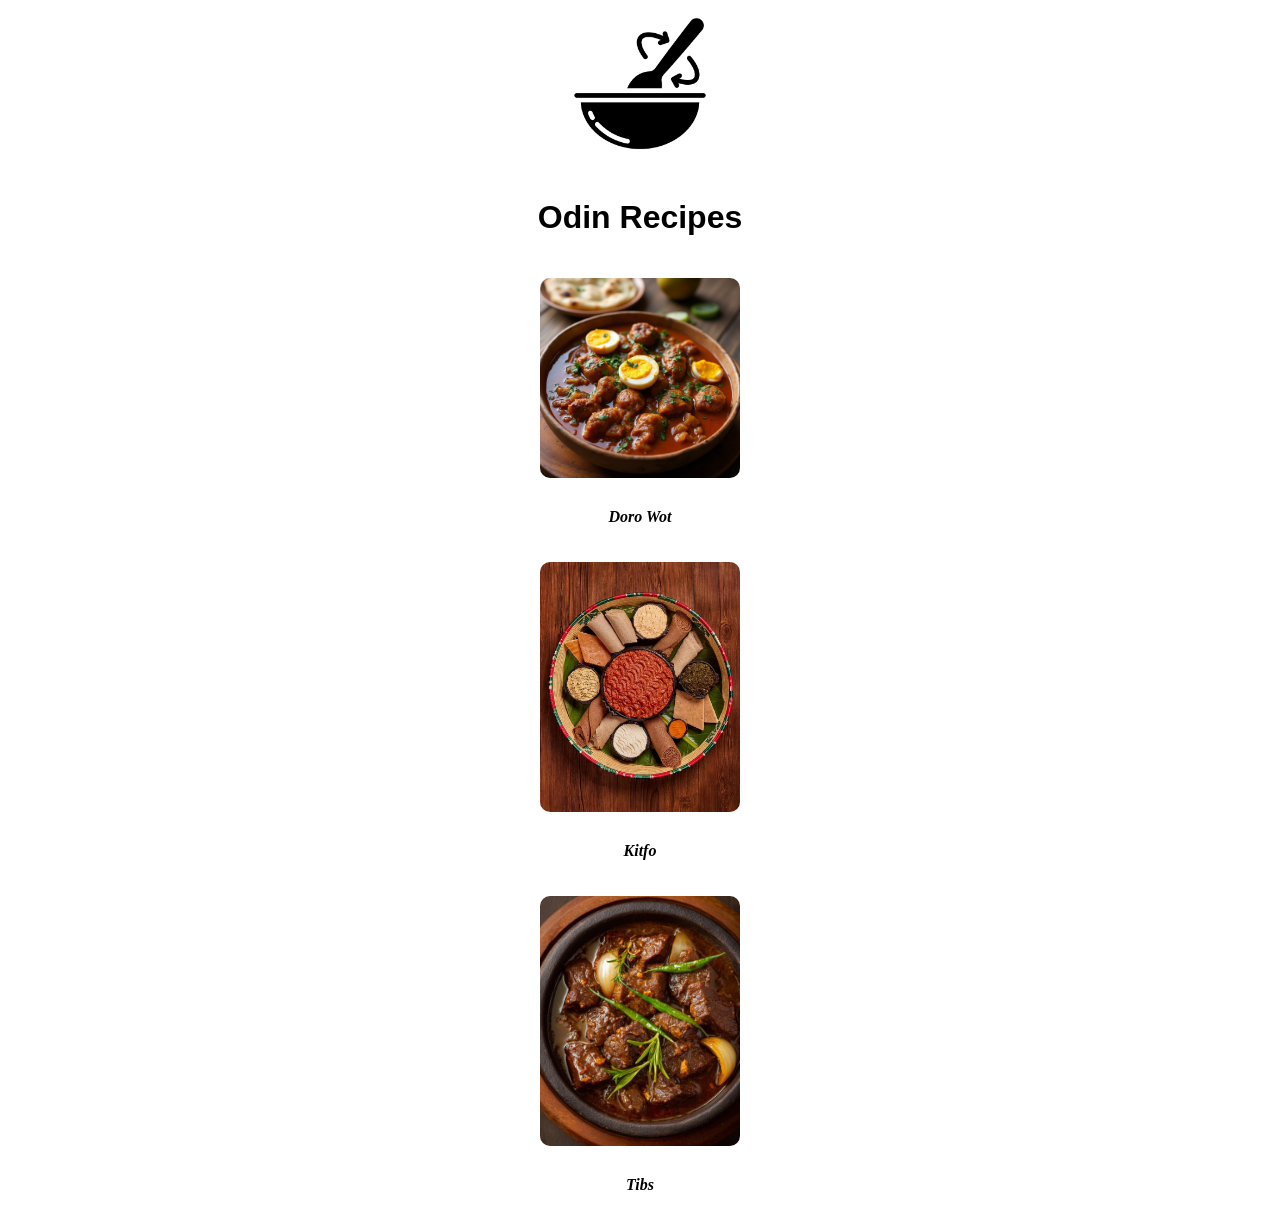
==== index.html @ c3e10515 "Add Style.css,/recipes,/img ,index.html," ====
<!DOCTYPE html>
<html lang="en">
<head>
    <meta charset="UTF-8">
    <meta name="viewport" content="width=device-width, initial-scale=1.0">
    <title>Odin Recipes</title>
    <link rel="stylesheet" href="style.css">
</head>
<body>
    <div class="container">
        <img class="logo" src="img/mixing.png" alt="Odin Logo" >
        <h1>Odin Recipes</h1>
      <div class="dorowot">
        <a href="recipes/doroWot.html"><img src="img/dorowot2.jpg" alt="Doro Wot" width="200" height="200"></a>
        <p><strong><em>Doro Wot</em></strong></p>
      </div>
      <div class="kitfo">
        <a href="recipes/kitfo.html"><img src="img/kitfo1.jpg" alt="Kitfo" width="200" height="200" ></a>
        <p><strong><em>Kitfo</em></strong></p>
      </div>
      <div class="tibs">  
        <a href="recipes/tibs.html"><img src="img/tibs2.jpg" alt="Tibs" width="200" height="200"></a>
        <p><strong><em>Tibs</em></strong></p>
      </div>
    </div>
</body>
</html>
---- style.css ----
h1{
    text-align: center;
    font-family: 'Arial', sans-serif;
}
.logo {
    display: block;
    margin: 0 auto;
    width: 150px;
    align-self: center;
}
.container {
    display: flex;
    flex-direction: column;
    align-items: center;
    gap: 20px;  
}
.dorowot, .kitfo, .tibs {
    display: flex;
    flex-direction: column;
    align-items: center;
    gap: 10px;  
}
img:hover{
    transform: scale(1.05);
    box-shadow: 0 20px 20px rgba(0, 0, 0, 0.3);
    cursor: pointer;    
}
.dorowot img, .kitfo img, .tibs img {
    width: 200px;
    height: auto;
    border-radius: 10px;
    transition: transform 0.3s, box-shadow 0.3s;
    align-content: center;

}
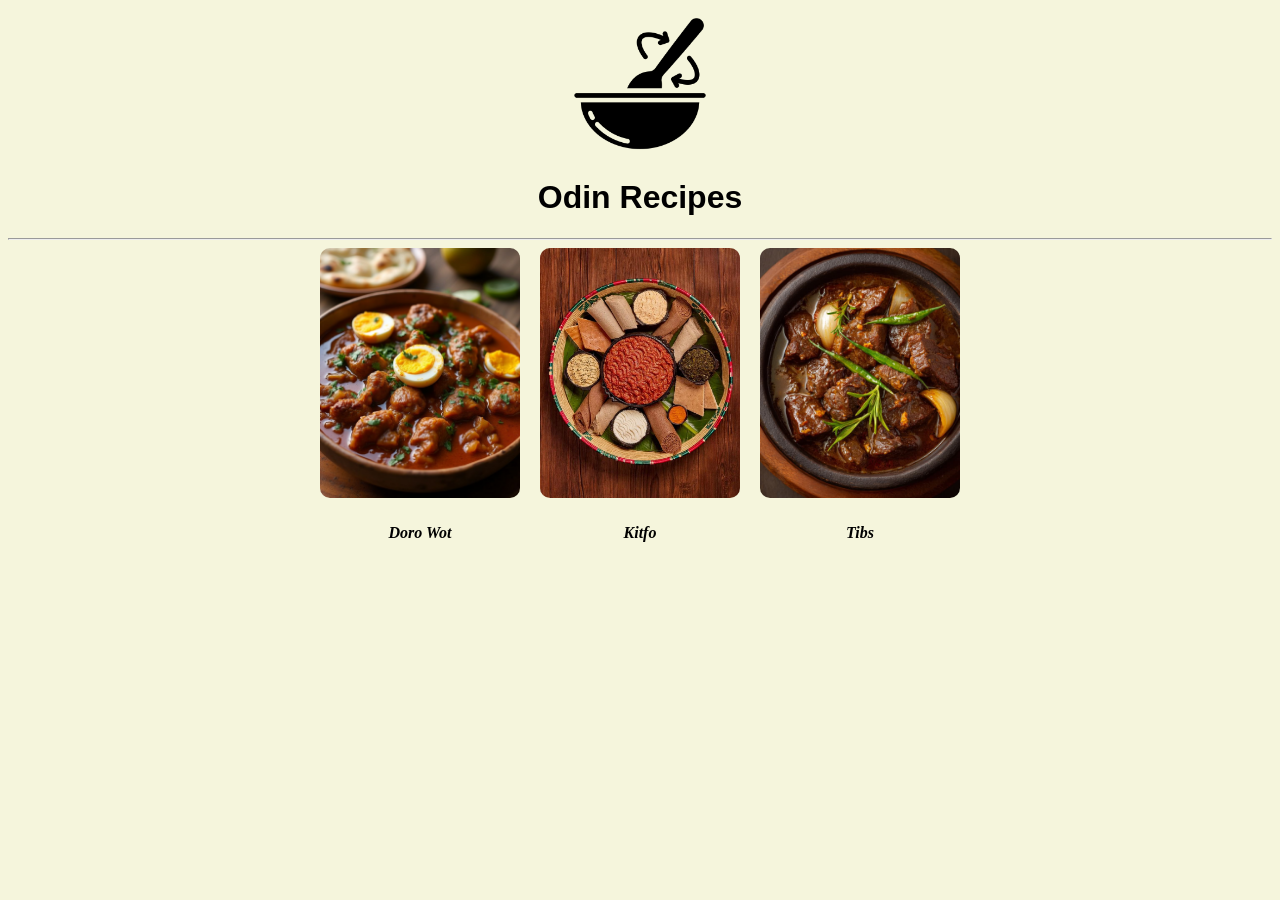
==== commit d4c3da87: "Add extra css components" ====
--- a/index.html
+++ b/index.html
@@ -5,21 +5,23 @@
     <meta name="viewport" content="width=device-width, initial-scale=1.0">
     <title>Odin Recipes</title>
     <link rel="stylesheet" href="style.css">
+    <link rel="icon" type="image/png" href="/img/mixing.png">
 </head>
 <body>
+   <img class="logo" src="img/mixing.png" alt="Odin Logo" >
+        <h1>Odin Recipes</h1>
+        <hr>
     <div class="container">
-        <img class="logo" src="img/mixing.png" alt="Odin Logo" >
-        <h1>Odin Recipes</h1>
-      <div class="dorowot">
-        <a href="recipes/doroWot.html"><img src="img/dorowot2.jpg" alt="Doro Wot" width="200" height="200"></a>
+      <div class="home-nav">
+        <a class="home-img" href="recipes/doroWot.html"><img src="img/dorowot2.jpg" alt="Doro Wot" width="200" height="200"></a>
         <p><strong><em>Doro Wot</em></strong></p>
       </div>
-      <div class="kitfo">
-        <a href="recipes/kitfo.html"><img src="img/kitfo1.jpg" alt="Kitfo" width="200" height="200" ></a>
+      <div class="home-nav">
+        <a class="home-img" href="recipes/kitfo.html"><img src="img/kitfo1.jpg" alt="Kitfo" width="200" height="200" ></a>
         <p><strong><em>Kitfo</em></strong></p>
       </div>
-      <div class="tibs">  
-        <a href="recipes/tibs.html"><img src="img/tibs2.jpg" alt="Tibs" width="200" height="200"></a>
+      <div class="home-nav">  
+        <a class="home-img" href="recipes/tibs.html"><img src="img/tibs2.jpg" alt="Tibs" width="200" height="200"></a>
         <p><strong><em>Tibs</em></strong></p>
       </div>
     </div>
--- a/style.css
+++ b/style.css
@@ -10,26 +10,41 @@
 }
 .container {
     display: flex;
-    flex-direction: column;
-    align-items: center;
+    flex-direction: row;
+    flex-wrap: wrap;
+    justify-content: center;
+    align-items: flex-start;
     gap: 20px;  
 }
-.dorowot, .kitfo, .tibs {
+.home-nav{
     display: flex;
     flex-direction: column;
     align-items: center;
     gap: 10px;  
+    width: 200px;
 }
-img:hover{
-    transform: scale(1.05);
-    box-shadow: 0 20px 20px rgba(0, 0, 0, 0.3);
+.home-img:hover{
+    transform: scale(1.1);
+    box-shadow: 0px 40px 20px rgba(0, 0, 0, 0.3);
     cursor: pointer;    
 }
-.dorowot img, .kitfo img, .tibs img {
+.home-nav img {
     width: 200px;
-    height: auto;
+    height: 250px;
     border-radius: 10px;
     transition: transform 0.3s, box-shadow 0.3s;
-    align-content: center;
-
+    object-fit: cover;
+    display: block;
+}
+body{
+    background-color: beige;
+}
+main{
+    font-family: 'Arial', sans-serif;
+}
+.recipe-img{
+    display: block;
+    margin: 0 auto;
+    border-radius: 10px;
+    width: 400px;
 }
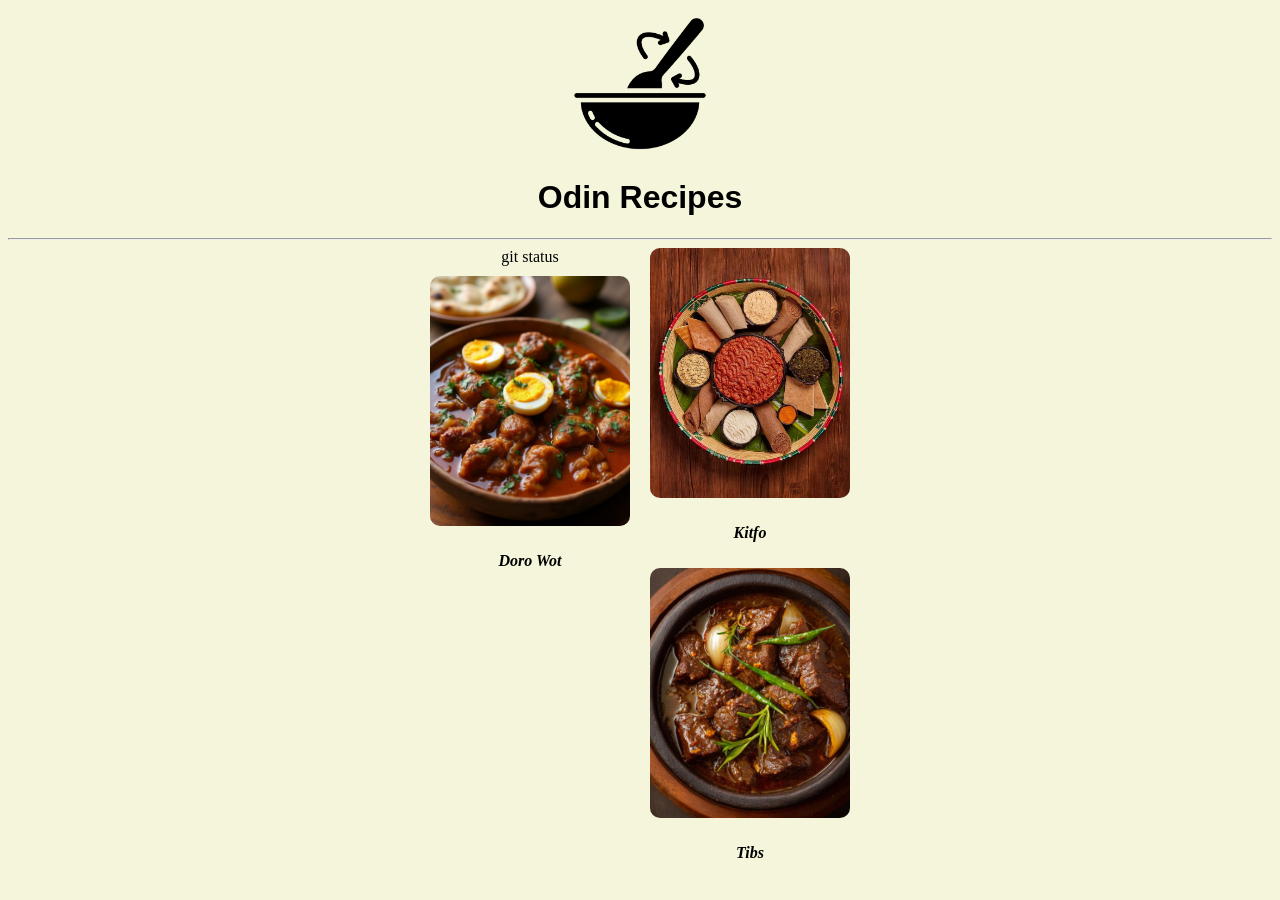
==== commit 683d17ba: "Fix favicon img filr path" ====
--- a/index.html
+++ b/index.html
@@ -5,21 +5,21 @@
     <meta name="viewport" content="width=device-width, initial-scale=1.0">
     <title>Odin Recipes</title>
     <link rel="stylesheet" href="style.css">
-    <link rel="icon" type="image/png" href="/img/mixing.png">
+    <link rel="icon" type="image/png" href="img/mixing.png">
 </head>
 <body>
    <img class="logo" src="img/mixing.png" alt="Odin Logo" >
         <h1>Odin Recipes</h1>
         <hr>
     <div class="container">
-      <div class="home-nav">
+      <div class="home-nav">git status
+
         <a class="home-img" href="recipes/doroWot.html"><img src="img/dorowot2.jpg" alt="Doro Wot" width="200" height="200"></a>
         <p><strong><em>Doro Wot</em></strong></p>
       </div>
       <div class="home-nav">
         <a class="home-img" href="recipes/kitfo.html"><img src="img/kitfo1.jpg" alt="Kitfo" width="200" height="200" ></a>
         <p><strong><em>Kitfo</em></strong></p>
-      </div>
       <div class="home-nav">  
         <a class="home-img" href="recipes/tibs.html"><img src="img/tibs2.jpg" alt="Tibs" width="200" height="200"></a>
         <p><strong><em>Tibs</em></strong></p>
--- a/style.css
+++ b/style.css
@@ -47,4 +47,18 @@
     margin: 0 auto;
     border-radius: 10px;
     width: 400px;
+}
+button {
+    display: block;
+    margin: 20px;
+    padding: 10px 20px;
+    font-size: 16px;
+    background-color: #4CAF50;
+    color: white;
+    border: none;
+    border-radius: 5px;
+    cursor: pointer;
+}
+button:hover {
+    background-color: #45a049;
 }
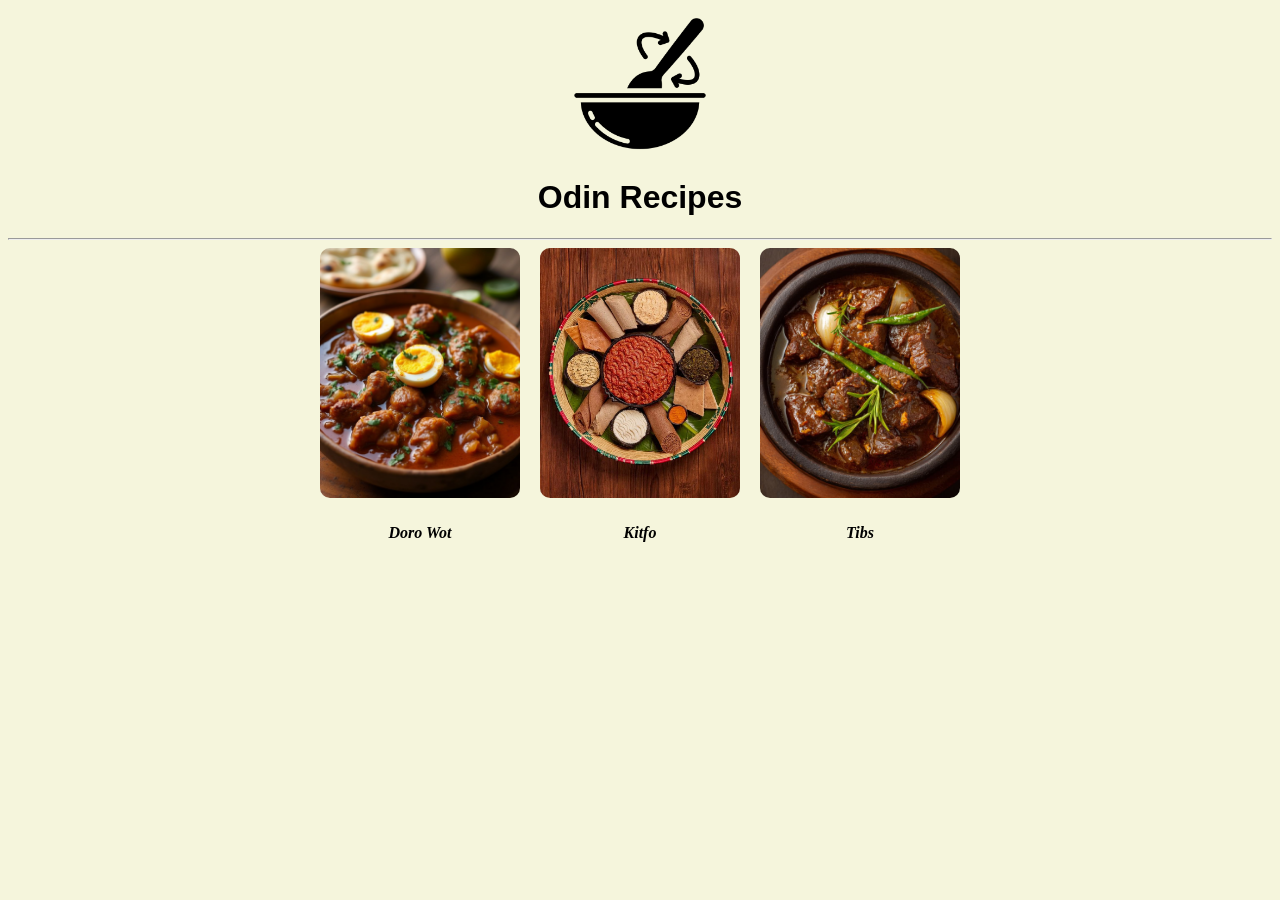
==== commit 52776b0f: "Fix typo error" ====
--- a/index.html
+++ b/index.html
@@ -12,14 +12,14 @@
         <h1>Odin Recipes</h1>
         <hr>
     <div class="container">
-      <div class="home-nav">git status
-
+      <div class="home-nav">
         <a class="home-img" href="recipes/doroWot.html"><img src="img/dorowot2.jpg" alt="Doro Wot" width="200" height="200"></a>
         <p><strong><em>Doro Wot</em></strong></p>
       </div>
       <div class="home-nav">
         <a class="home-img" href="recipes/kitfo.html"><img src="img/kitfo1.jpg" alt="Kitfo" width="200" height="200" ></a>
         <p><strong><em>Kitfo</em></strong></p>
+      </div>
       <div class="home-nav">  
         <a class="home-img" href="recipes/tibs.html"><img src="img/tibs2.jpg" alt="Tibs" width="200" height="200"></a>
         <p><strong><em>Tibs</em></strong></p>
